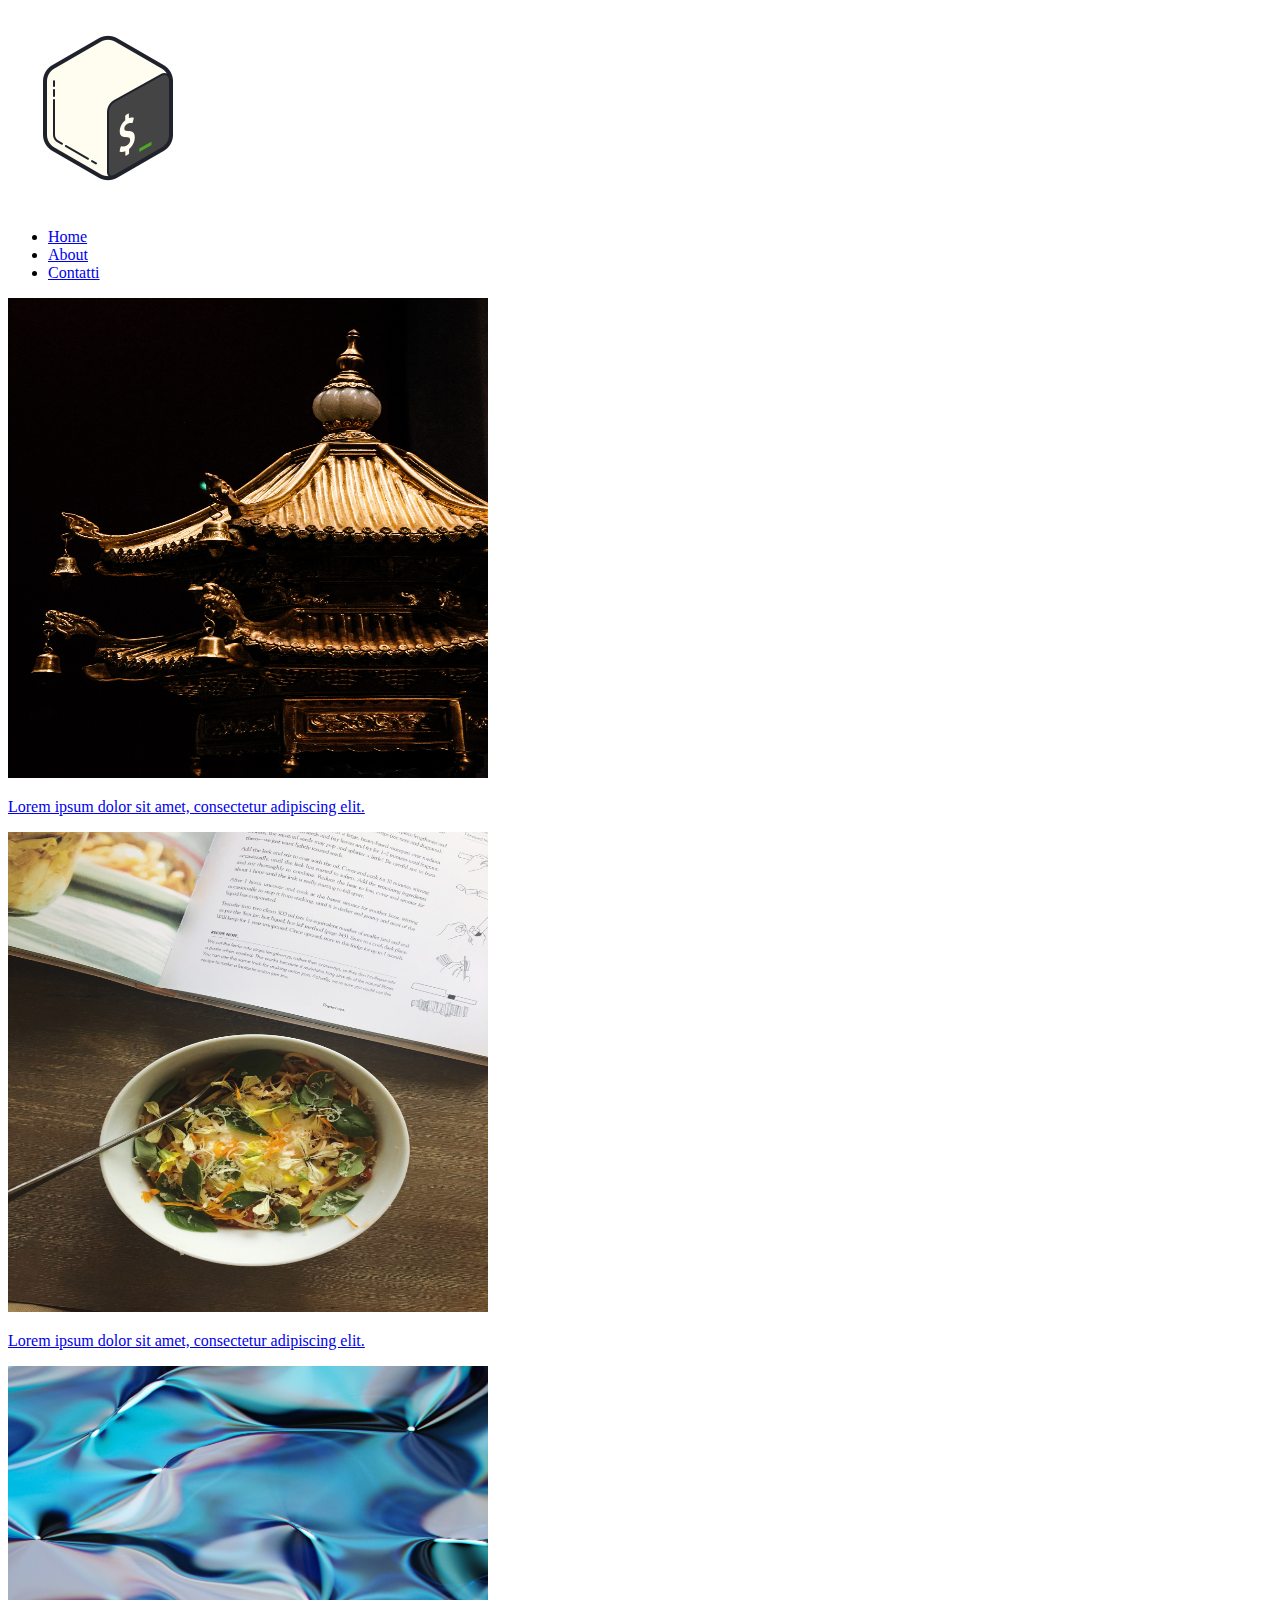
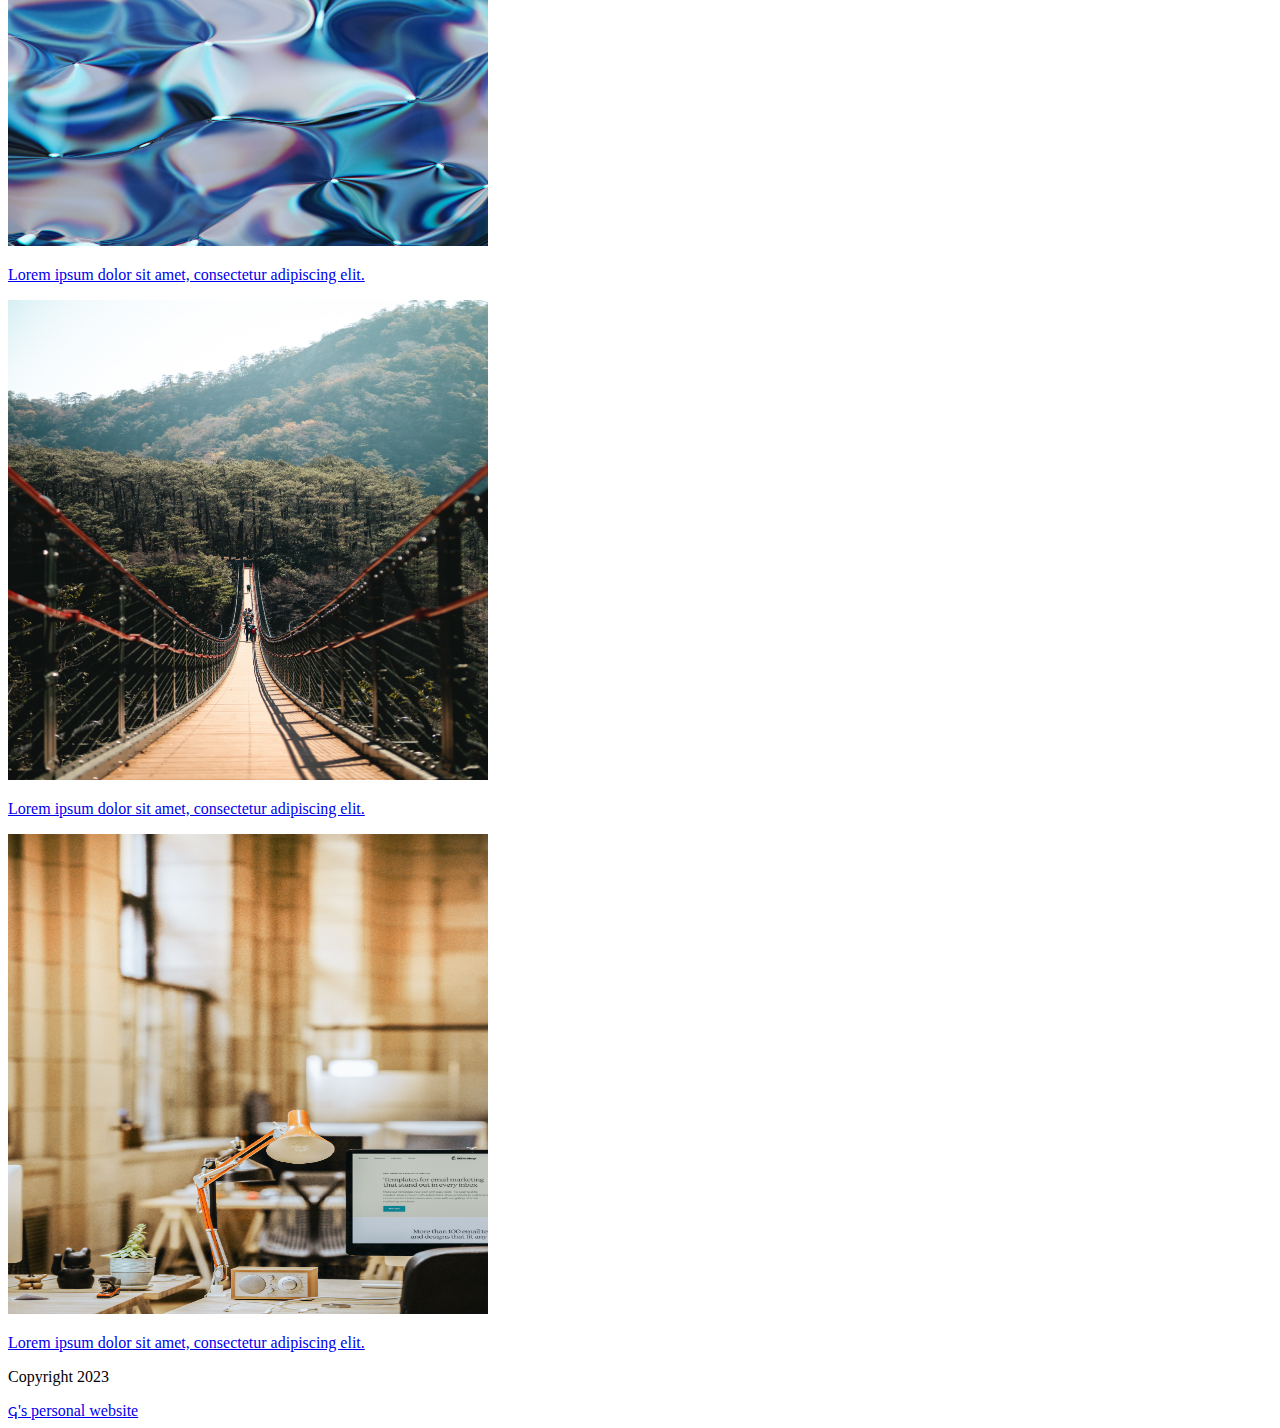
==== index.html @ 1bf73c7d "favicon" ====
<!DOCTYPE html>
<html>
<head>
	<meta charset="utf-8">
	<meta name="viewport" content="width=device-width, initial-scale=1">
	<title>Portfolio - Gian</title>
	<link rel="apple-touch-icon" sizes="180x180" href="images/apple-touch-icon.png">
	<link rel="icon" type="image/png" sizes="32x32" href="images/favicon-32x32.png">
	<link rel="icon" type="image/png" sizes="16x16" href="images/favicon-16x16.png">
	<link rel="manifest" href="images/site.webmanifest">
	<link rel="mask-icon" href="images/safari-pinned-tab.svg" color="#5bbad5">
	<meta name="msapplication-TileColor" content="#da532c">
	<meta name="theme-color" content="#ffffff">
</head>
<body>
	<header>
		<div class="logo-container">
			<a href="index.html"><img src="images/bash-200.png" alt="logo"></a>
		</div>
	</header>
	<nav>
		<ul>
			<li><a href="index.html">Home</a></li>
			<li><a href="about.html">About</a></li>
			<li><a href="contact.html">Contatti</a></li>
		</ul>
	</nav>
	<main id="main-content">
		<div class="container">
			<section id="gallery">
				<div class="item">
					<a href="https://pedriolo.it">
						<div class="picture">
							<img src="images/img5.jpg" alt="immagine di pedriolo.it" style="width: 480px; height: 480px;">
						</div>
						<div class="caption">
							<p>Lorem ipsum dolor sit amet, consectetur adipiscing elit.</p>
						</div>
					</a>
				</div>
				<div class="item">
					<a href="https://terminalsangiorgio.it">
						<div class="picture">
							<img src="images/img4.jpg" alt="" style="width: 480px; height: 480px;">
						</div>
						<div class="caption">
							<p>Lorem ipsum dolor sit amet, consectetur adipiscing elit.</p>
						</div>
					</a>
				</div>
				<div class="item">
					<a href="https://dday.it">
						<div class="picture">
							<img src="images/img3.jpg" alt="" style="width: 480px; height: 480px;">
						</div>
						<div class="caption">
							<p>Lorem ipsum dolor sit amet, consectetur adipiscing elit.</p>
						</div>
					</a>
				</div>
				<div class="item">
					<a href="https://corriere.it">
						<div class="picture">
							<img src="images/img2.jpg" alt="" style="width: 480px; height: 480px;">
						</div>
						<div class="caption">
							<p>Lorem ipsum dolor sit amet, consectetur adipiscing elit.</p>
						</div>
					</a>
				</div>
				<div class="item">
					<a href="https://youtube.it">
						<div class="picture">
							<img src="images/img1.jpg" alt="" style="width: 480px; height: 480px;">
						</div>
						<div class="caption">
							<p>Lorem ipsum dolor sit amet, consectetur adipiscing elit.</p>
						</div>
					</a>
				</div>
			</section>
		</div>
	</main>
	<footer class="main">
		<p>Copyright 2023</p>
		<div class="social">
			<a href="https://projectblackbook.cloud/">𐌾's personal website</a>
		</div>
	</footer>
</body>
</html>
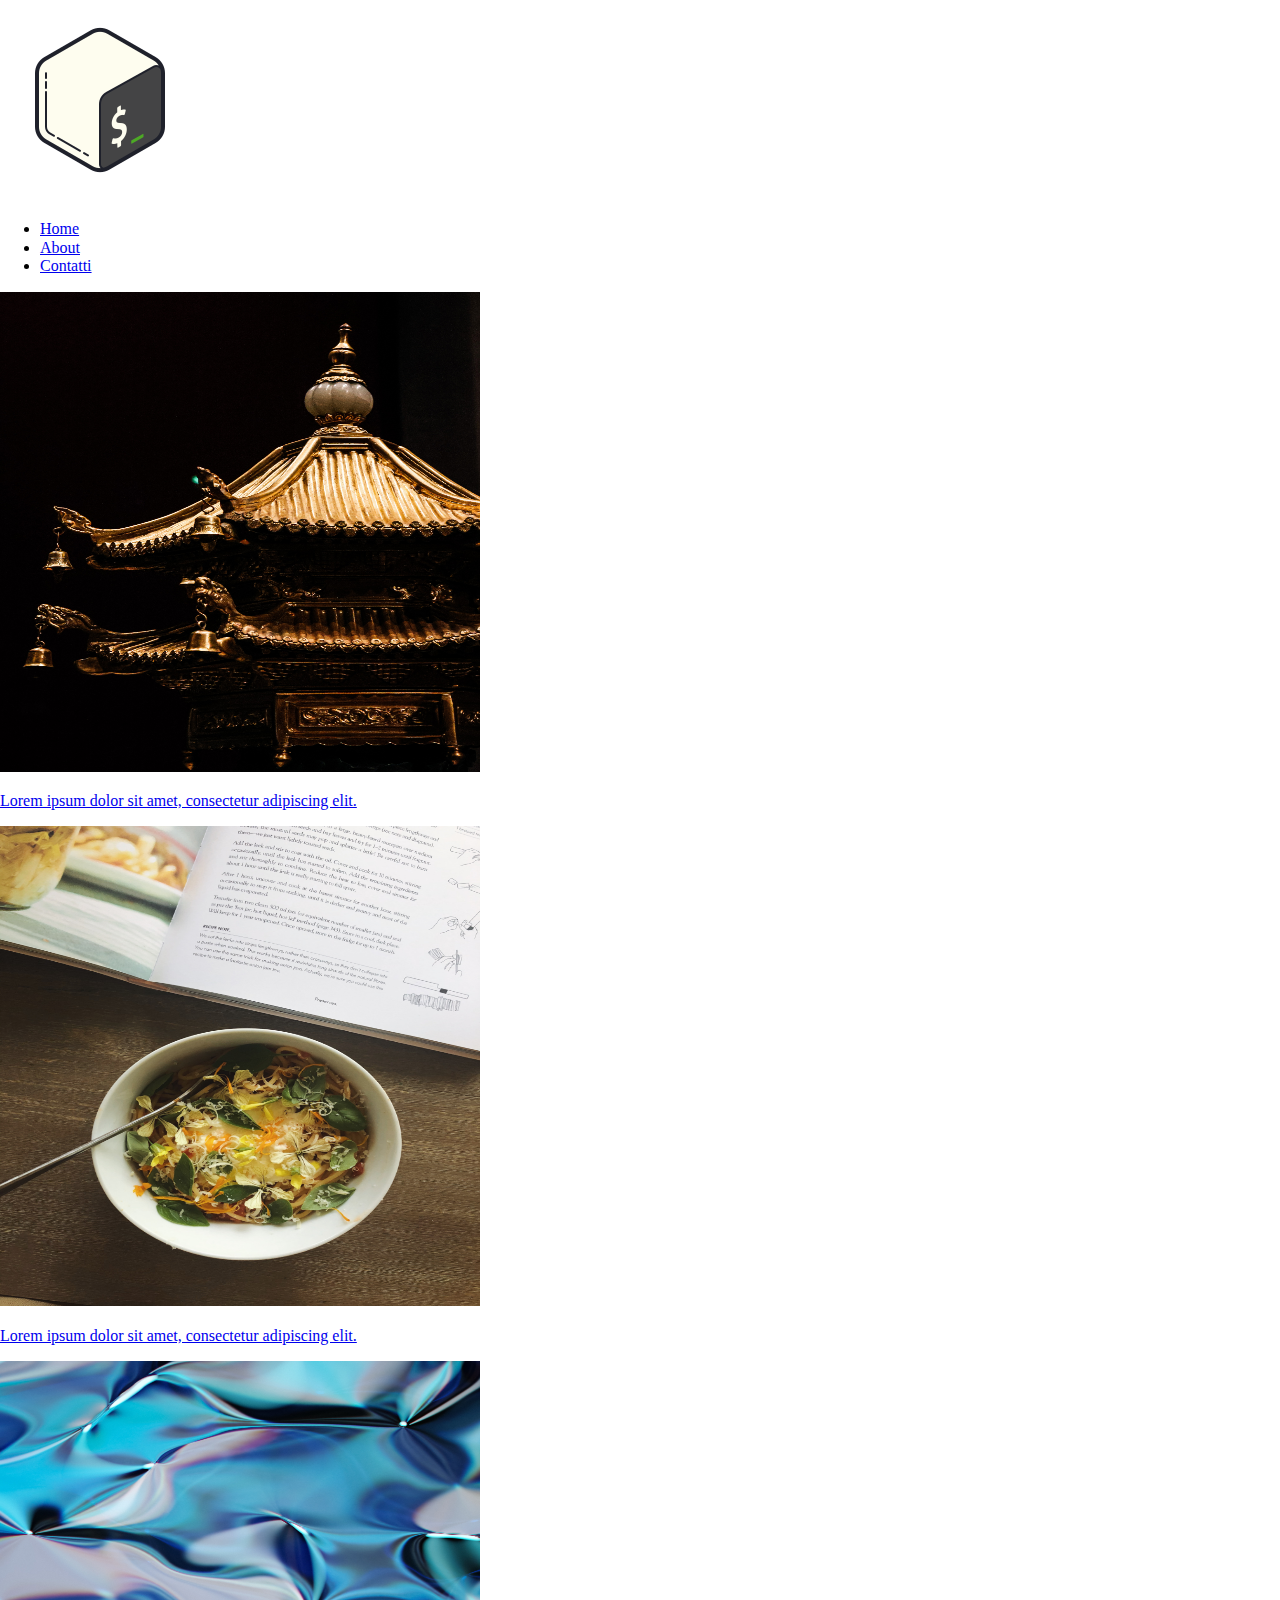
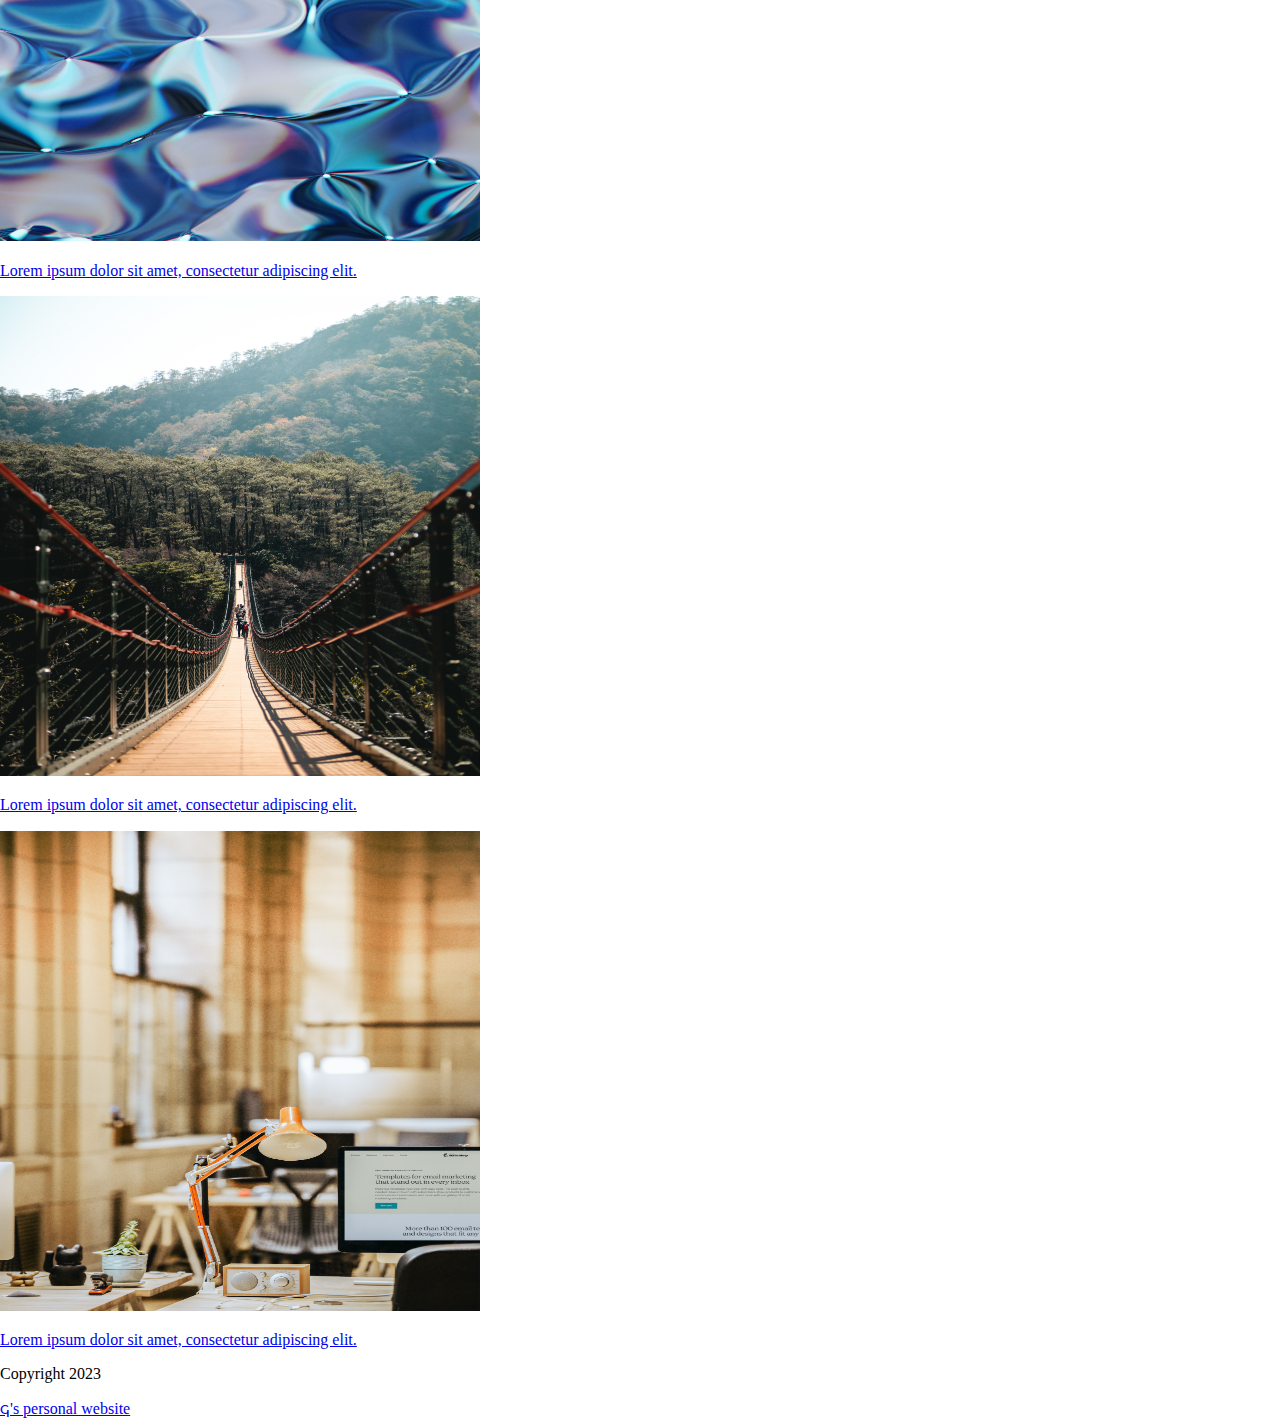
==== commit abaa7de0: "normalize css" ====
--- a/index.html
+++ b/index.html
@@ -11,6 +11,7 @@
 	<link rel="mask-icon" href="images/safari-pinned-tab.svg" color="#5bbad5">
 	<meta name="msapplication-TileColor" content="#da532c">
 	<meta name="theme-color" content="#ffffff">
+	<link rel="stylesheet" type="text/css" href="styles/normalize.css">
 </head>
 <body>
 	<header>
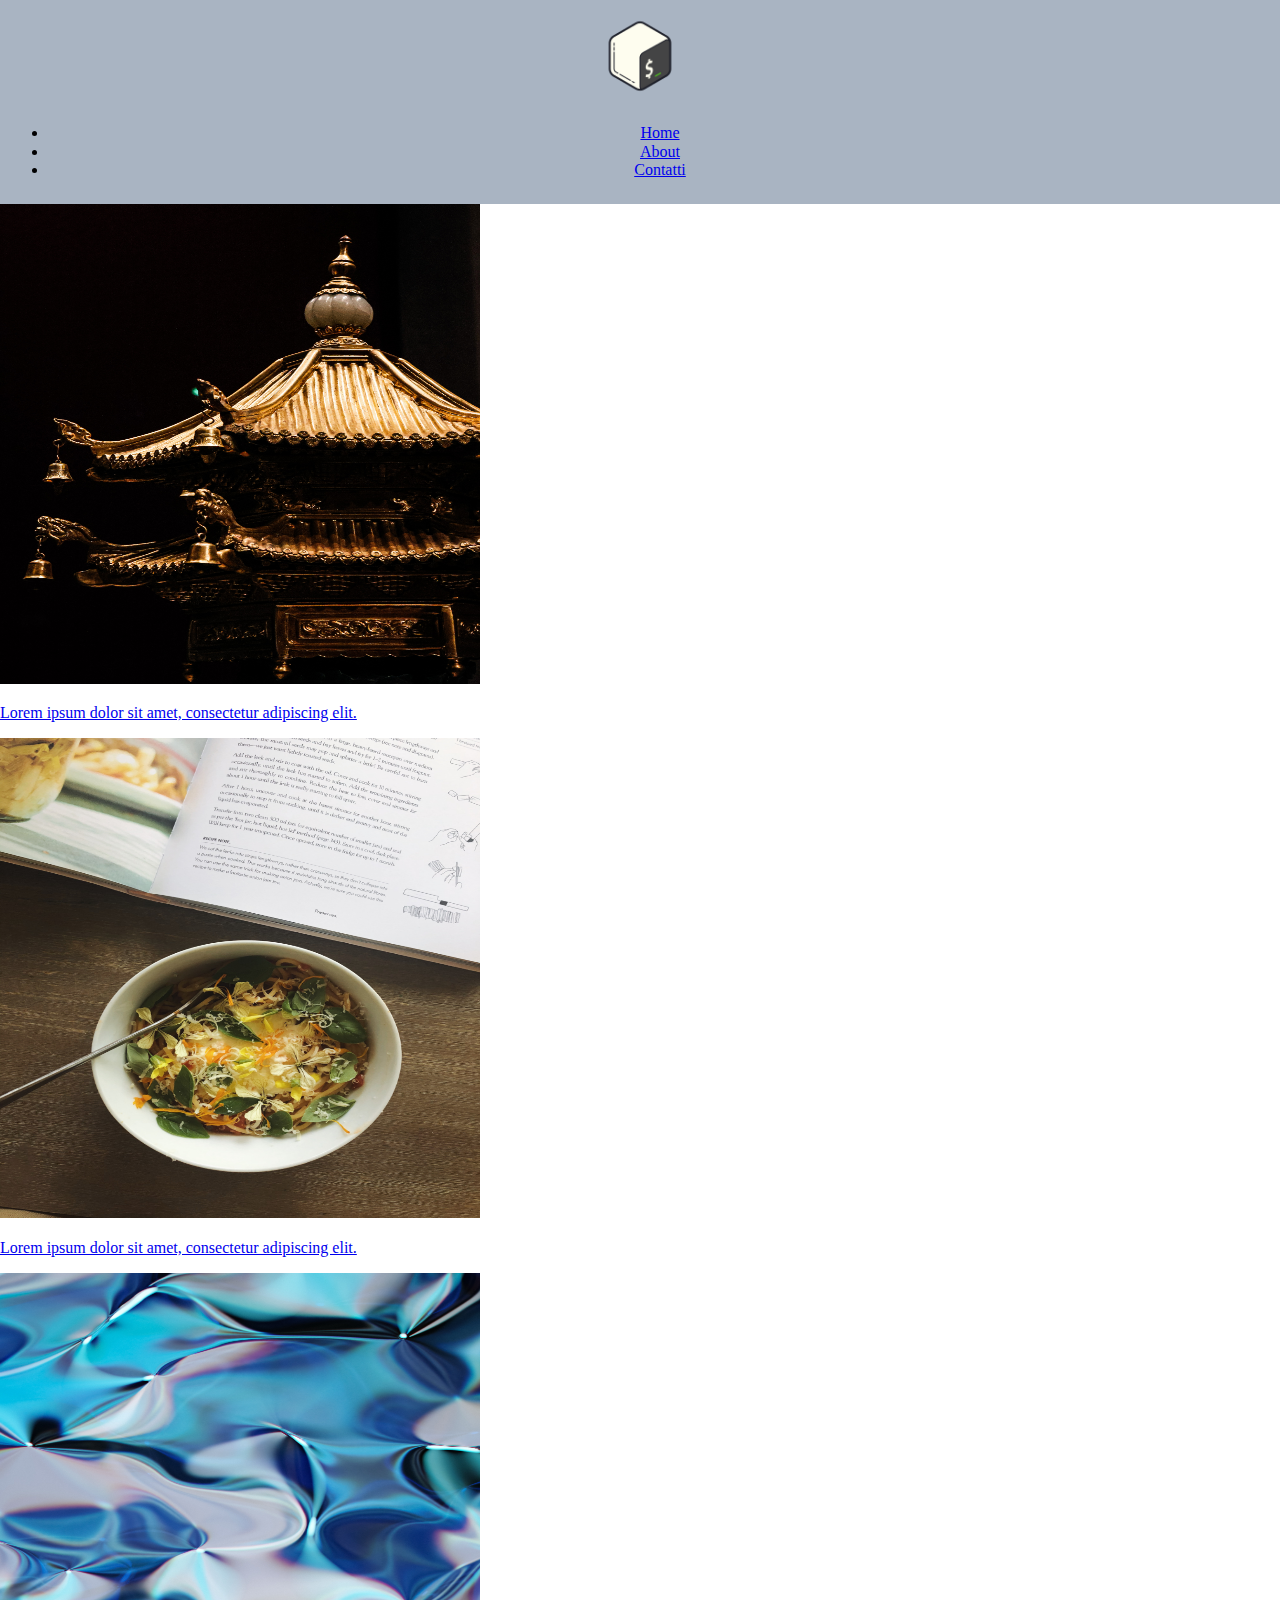
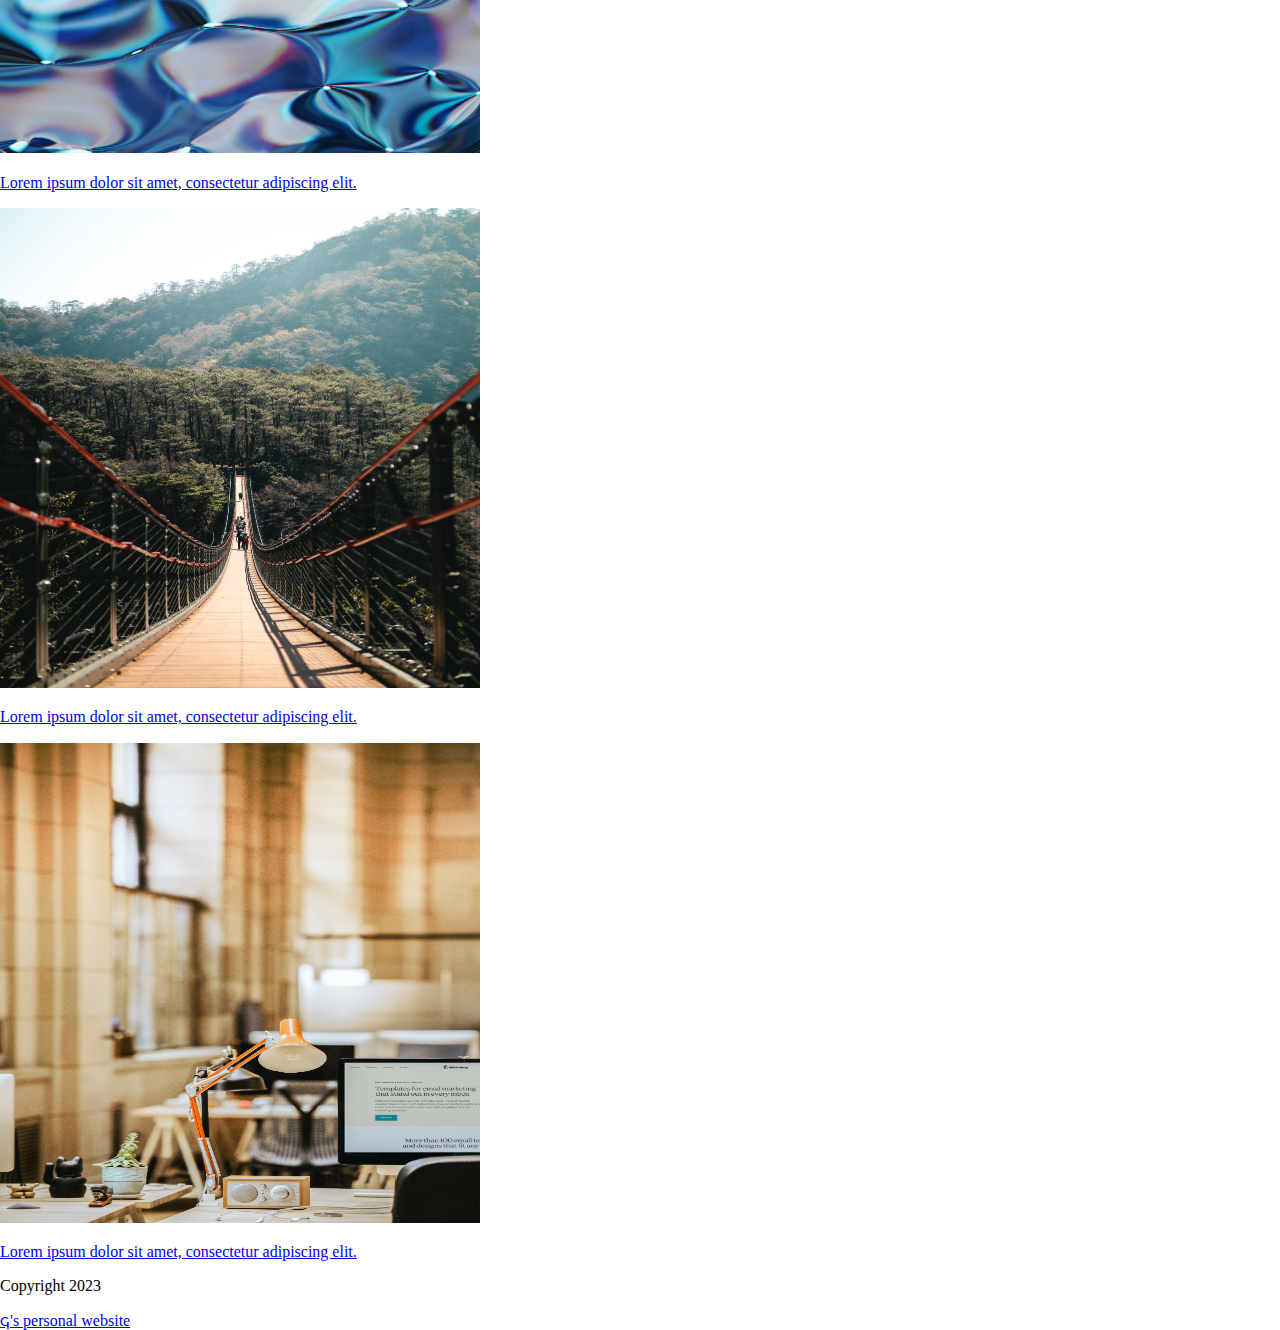
==== commit c17bf3bf: "vs code commit" ====
--- a/index.html
+++ b/index.html
@@ -12,20 +12,22 @@
 	<meta name="msapplication-TileColor" content="#da532c">
 	<meta name="theme-color" content="#ffffff">
 	<link rel="stylesheet" type="text/css" href="styles/normalize.css">
+	<link rel="stylesheet" type="text/css" href="styles/main.css">
 </head>
 <body>
 	<header>
 		<div class="logo-container">
 			<a href="index.html"><img src="images/bash-200.png" alt="logo"></a>
 		</div>
+	
+		<nav>
+			<ul>
+				<li><a href="index.html">Home</a></li>
+				<li><a href="about.html">About</a></li>
+				<li><a href="contact.html">Contatti</a></li>
+			</ul>
+		</nav>
 	</header>
-	<nav>
-		<ul>
-			<li><a href="index.html">Home</a></li>
-			<li><a href="about.html">About</a></li>
-			<li><a href="contact.html">Contatti</a></li>
-		</ul>
-	</nav>
 	<main id="main-content">
 		<div class="container">
 			<section id="gallery">
--- a/styles/main.css
+++ b/styles/main.css
@@ -0,0 +1,9 @@
+header{
+	background-color: #A9B4C2;
+	text-align: center;
+	padding: 8px;
+}
+
+header img{
+	width:96px;
+}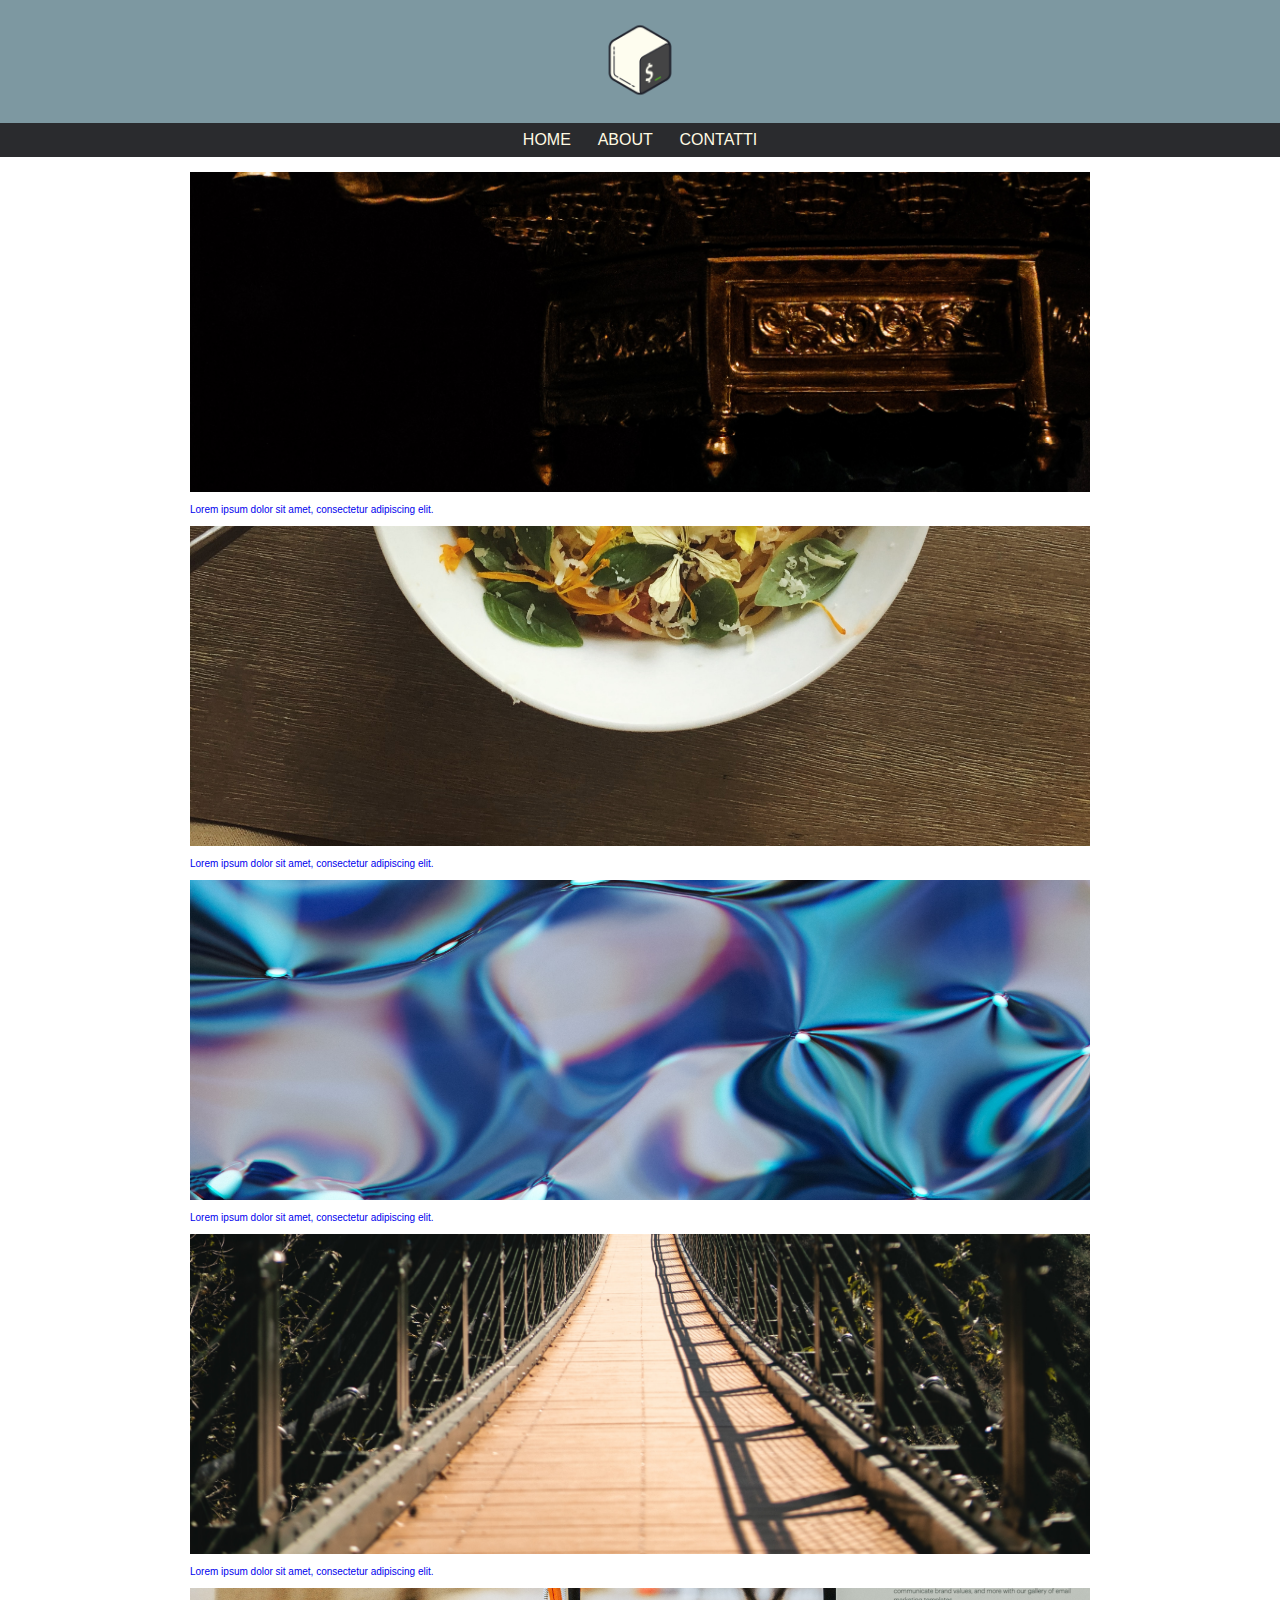
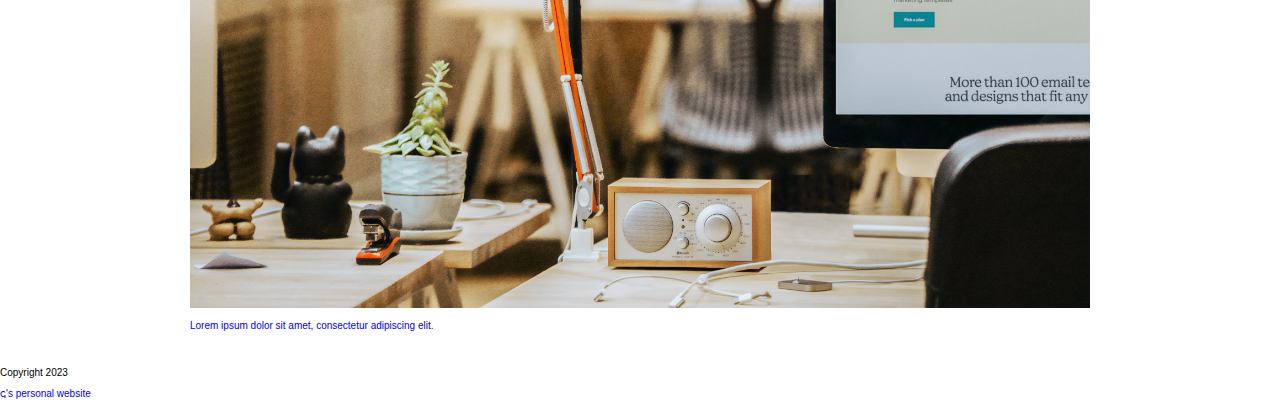
==== commit 1284f97e: "styling" ====
--- a/index.html
+++ b/index.html
@@ -1,94 +1,109 @@
 <!DOCTYPE html>
 <html>
-<head>
-	<meta charset="utf-8">
-	<meta name="viewport" content="width=device-width, initial-scale=1">
-	<title>Portfolio - Gian</title>
-	<link rel="apple-touch-icon" sizes="180x180" href="images/apple-touch-icon.png">
-	<link rel="icon" type="image/png" sizes="32x32" href="images/favicon-32x32.png">
-	<link rel="icon" type="image/png" sizes="16x16" href="images/favicon-16x16.png">
-	<link rel="manifest" href="images/site.webmanifest">
-	<link rel="mask-icon" href="images/safari-pinned-tab.svg" color="#5bbad5">
-	<meta name="msapplication-TileColor" content="#da532c">
-	<meta name="theme-color" content="#ffffff">
-	<link rel="stylesheet" type="text/css" href="styles/normalize.css">
-	<link rel="stylesheet" type="text/css" href="styles/main.css">
-</head>
-<body>
-	<header>
-		<div class="logo-container">
-			<a href="index.html"><img src="images/bash-200.png" alt="logo"></a>
-		</div>
-	
-		<nav>
-			<ul>
-				<li><a href="index.html">Home</a></li>
-				<li><a href="about.html">About</a></li>
-				<li><a href="contact.html">Contatti</a></li>
-			</ul>
-		</nav>
-	</header>
-	<main id="main-content">
-		<div class="container">
-			<section id="gallery">
-				<div class="item">
-					<a href="https://pedriolo.it">
-						<div class="picture">
-							<img src="images/img5.jpg" alt="immagine di pedriolo.it" style="width: 480px; height: 480px;">
-						</div>
-						<div class="caption">
-							<p>Lorem ipsum dolor sit amet, consectetur adipiscing elit.</p>
-						</div>
-					</a>
-				</div>
-				<div class="item">
-					<a href="https://terminalsangiorgio.it">
-						<div class="picture">
-							<img src="images/img4.jpg" alt="" style="width: 480px; height: 480px;">
-						</div>
-						<div class="caption">
-							<p>Lorem ipsum dolor sit amet, consectetur adipiscing elit.</p>
-						</div>
-					</a>
-				</div>
-				<div class="item">
-					<a href="https://dday.it">
-						<div class="picture">
-							<img src="images/img3.jpg" alt="" style="width: 480px; height: 480px;">
-						</div>
-						<div class="caption">
-							<p>Lorem ipsum dolor sit amet, consectetur adipiscing elit.</p>
-						</div>
-					</a>
-				</div>
-				<div class="item">
-					<a href="https://corriere.it">
-						<div class="picture">
-							<img src="images/img2.jpg" alt="" style="width: 480px; height: 480px;">
-						</div>
-						<div class="caption">
-							<p>Lorem ipsum dolor sit amet, consectetur adipiscing elit.</p>
-						</div>
-					</a>
-				</div>
-				<div class="item">
-					<a href="https://youtube.it">
-						<div class="picture">
-							<img src="images/img1.jpg" alt="" style="width: 480px; height: 480px;">
-						</div>
-						<div class="caption">
-							<p>Lorem ipsum dolor sit amet, consectetur adipiscing elit.</p>
-						</div>
-					</a>
-				</div>
-			</section>
-		</div>
-	</main>
-	<footer class="main">
-		<p>Copyright 2023</p>
-		<div class="social">
-			<a href="https://projectblackbook.cloud/">𐌾's personal website</a>
-		</div>
-	</footer>
-</body>
-</html>+  <head>
+    <meta charset="utf-8" />
+    <meta name="viewport" content="width=device-width, initial-scale=1" />
+    <title>Portfolio - Gian</title>
+    <link
+      rel="apple-touch-icon"
+      sizes="180x180"
+      href="images/apple-touch-icon.png"
+    />
+    <link
+      rel="icon"
+      type="image/png"
+      sizes="32x32"
+      href="images/favicon-32x32.png"
+    />
+    <link
+      rel="icon"
+      type="image/png"
+      sizes="16x16"
+      href="images/favicon-16x16.png"
+    />
+    <link rel="manifest" href="images/site.webmanifest" />
+    <link rel="mask-icon" href="images/safari-pinned-tab.svg" color="#5bbad5" />
+    <meta name="msapplication-TileColor" content="#da532c" />
+    <meta name="theme-color" content="#ffffff" />
+    <link rel="stylesheet" type="text/css" href="styles/normalize.css" />
+    <link rel="stylesheet" type="text/css" href="styles/main.css" />
+  </head>
+
+  <body>
+    <header>
+      <div class="logo-container">
+        <a href="index.html"><img src="images/bash-200.png" alt="logo" /></a>
+      </div>
+
+      <nav>
+        <ul>
+          <li><a href="index.html">Home</a></li>
+          <li><a href="about.html">About</a></li>
+          <li><a href="contact.html">Contatti</a></li>
+        </ul>
+      </nav>
+    </header>
+    <main id="main-content">
+      <div class="container">
+        <section id="gallery">
+          <div class="item">
+            <a href="https://pedriolo.it">
+              <div class="picture">
+                <img src="images/img5.jpg" alt="immagine di pedriolo.it" />
+              </div>
+              <div class="caption">
+                <p>Lorem ipsum dolor sit amet, consectetur adipiscing elit.</p>
+              </div>
+            </a>
+          </div>
+          <div class="item">
+            <a href="https://terminalsangiorgio.it">
+              <div class="picture">
+                <img src="images/img4.jpg" alt="" />
+              </div>
+              <div class="caption">
+                <p>Lorem ipsum dolor sit amet, consectetur adipiscing elit.</p>
+              </div>
+            </a>
+          </div>
+          <div class="item">
+            <a href="https://dday.it">
+              <div class="picture">
+                <img src="images/img3.jpg" alt="" />
+              </div>
+              <div class="caption">
+                <p>Lorem ipsum dolor sit amet, consectetur adipiscing elit.</p>
+              </div>
+            </a>
+          </div>
+          <div class="item">
+            <a href="https://corriere.it">
+              <div class="picture">
+                <img src="images/img2.jpg" alt="" />
+              </div>
+              <div class="caption">
+                <p>Lorem ipsum dolor sit amet, consectetur adipiscing elit.</p>
+              </div>
+            </a>
+          </div>
+          <div class="item">
+            <a href="https://youtube.it">
+              <div class="picture">
+                <img src="images/img1.jpg" alt="" />
+              </div>
+              <div class="caption">
+                <p>Lorem ipsum dolor sit amet, consectetur adipiscing elit.</p>
+              </div>
+            </a>
+          </div>
+        </section>
+      </div>
+    </main>
+    <footer class="main">
+      <p>Copyright 2023</p>
+      <div class="social">
+        <a href="https://projectblackbook.cloud/">𐌾's personal website</a>
+      </div>
+    </footer>
+  </body>
+</html>
--- a/styles/main.css
+++ b/styles/main.css
@@ -1,9 +1,63 @@
+html{
+	font-size: 62.5%;
+}
+
+body {
+	font-family: 'Segoe UI', Tahoma, Geneva, Verdana, sans-serif;
+}
+
+a{
+	text-decoration: none;
+}
+
+.container{
+	max-width: 900px;
+	margin: 0 auto;
+	padding: 0 15px;
+}
+
 header{
-	background-color: #A9B4C2;
+	background-color: #7D98A1;
 	text-align: center;
-	padding: 8px;
 }
 
 header img{
 	width:96px;
+}
+
+.logo-container{
+	padding: 12px;
+}
+
+nav{
+	background-color: #2A2B2E;	
+}
+
+nav ul{
+	padding: 0px;
+	margin: 0px;
+}
+
+nav ul li{
+	display: inline-block;
+	padding: 8px 12px;
+	list-style-type: none;
+}
+
+nav ul li a{
+	color: #FFFAE3;
+	text-transform: uppercase;
+	font-size: 1.6rem;
+}
+
+#gallery{
+	padding-top: 15px;
+	padding-bottom: 15px;
+}
+
+#gallery img{
+	width: 100%;
+	height: 320px;
+	object-fit: cover;
+	object-position: bottom;
 }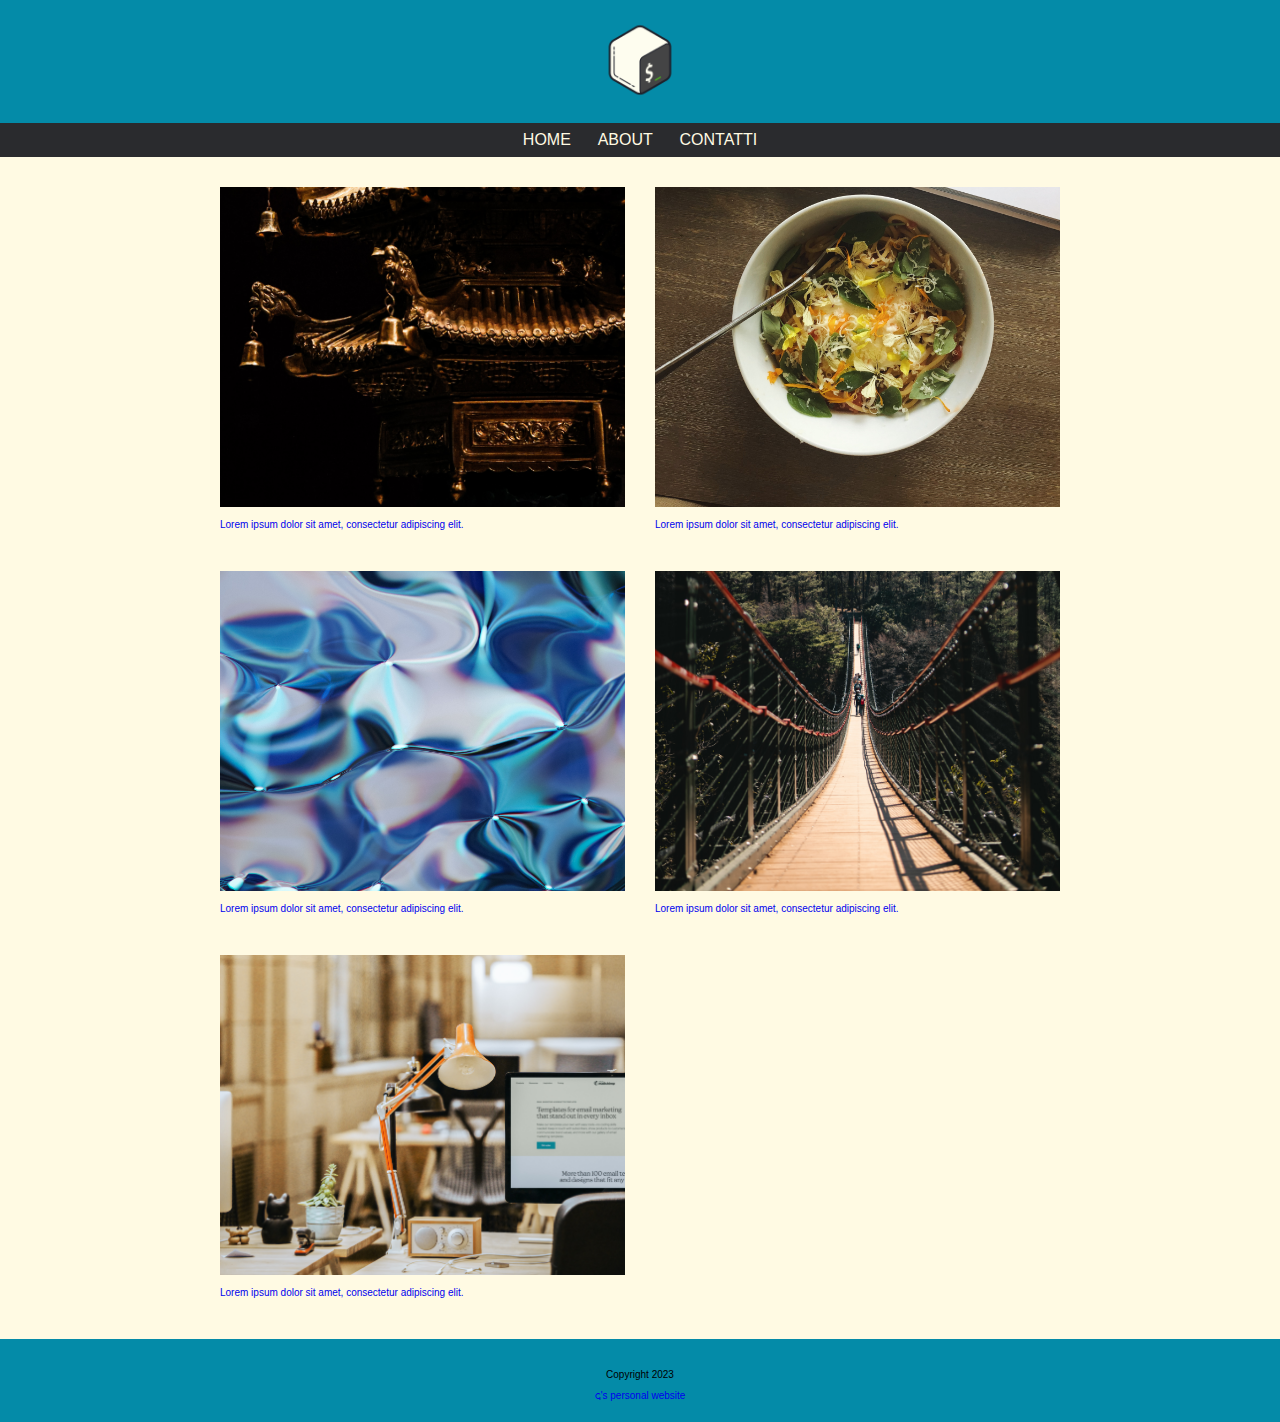
==== commit 5abe74a2: "flex e clear" ====
--- a/index.html
+++ b/index.html
@@ -45,7 +45,7 @@
     </header>
     <main id="main-content">
       <div class="container">
-        <section id="gallery">
+        <section id="gallery" class="clearfix">
           <div class="item">
             <a href="https://pedriolo.it">
               <div class="picture">
--- a/styles/main.css
+++ b/styles/main.css
@@ -1,3 +1,7 @@
+*{
+	box-sizing: border-box;
+}
+
 html{
 	font-size: 62.5%;
 }
@@ -16,8 +20,14 @@
 	padding: 0 15px;
 }
 
+.clearfix::after{
+	content: "";
+	clear: both;
+	display: table;
+}
+
 header{
-	background-color: #7D98A1;
+	background-color: #048BA8;
 	text-align: center;
 }
 
@@ -50,6 +60,10 @@
 	font-size: 1.6rem;
 }
 
+#main-content{
+	background-color: #FFFAE3;
+}
+
 #gallery{
 	padding-top: 15px;
 	padding-bottom: 15px;
@@ -60,4 +74,16 @@
 	height: 320px;
 	object-fit: cover;
 	object-position: bottom;
+}
+
+#gallery .item{
+	float: left;
+	width: 50%;
+	padding: 15px;
+}
+
+footer.main{
+	background-color: #048BA8;
+	text-align: center;
+	padding: 20px;
 }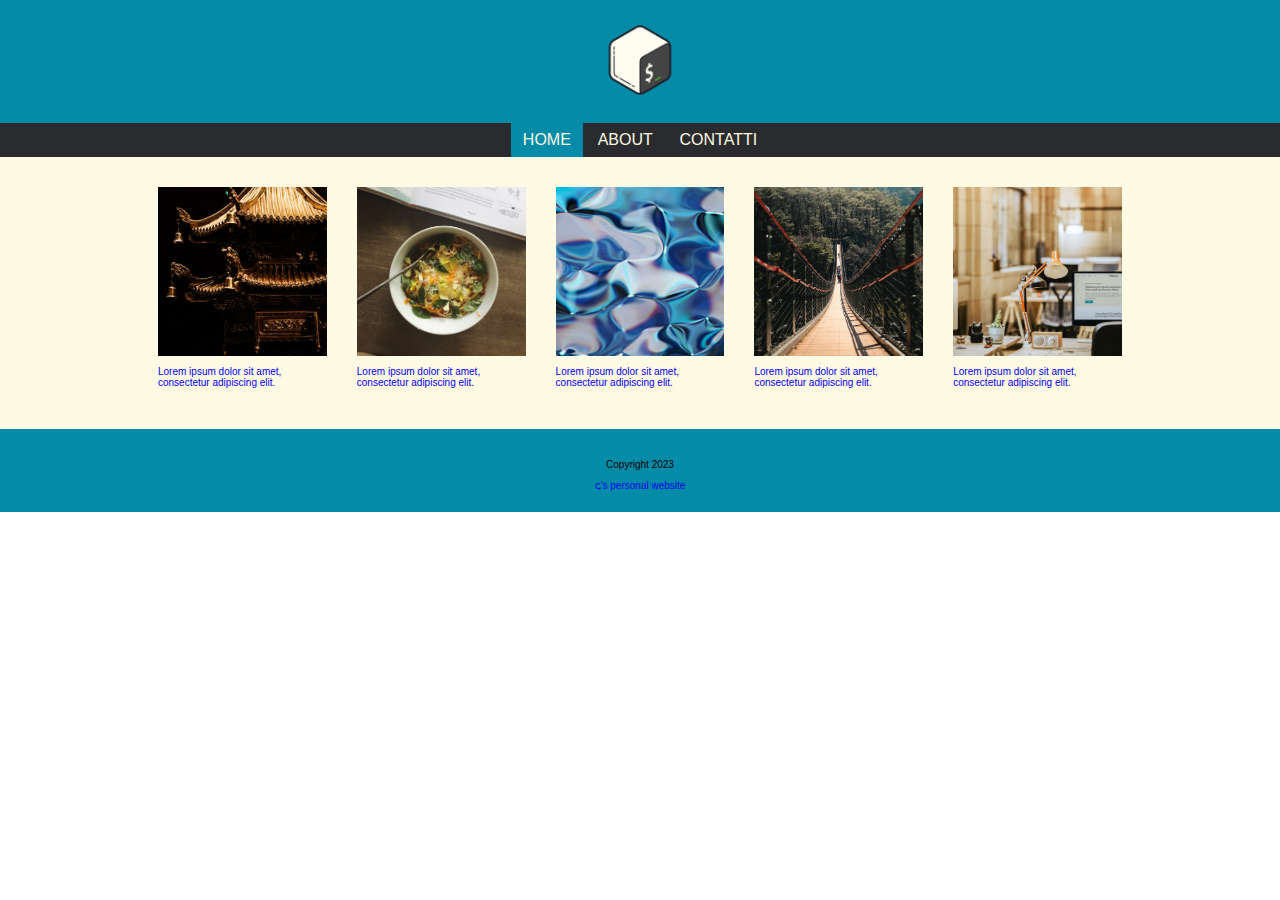
==== commit 45b54c16: "ottimizzazione UI" ====
--- a/index.html
+++ b/index.html
@@ -37,7 +37,7 @@
 
       <nav>
         <ul>
-          <li><a href="index.html">Home</a></li>
+          <li class="active"><a href="index.html">Home</a></li>
           <li><a href="about.html">About</a></li>
           <li><a href="contact.html">Contatti</a></li>
         </ul>
--- a/styles/main.css
+++ b/styles/main.css
@@ -15,7 +15,7 @@
 }
 
 .container{
-	max-width: 900px;
+	max-width: 80%;
 	margin: 0 auto;
 	padding: 0 15px;
 }
@@ -25,6 +25,14 @@
 	clear: both;
 	display: table;
 }
+
+.active{
+	background-color: #048BA8;
+}
+
+
+
+
 
 header{
 	background-color: #048BA8;
@@ -71,19 +79,67 @@
 
 #gallery img{
 	width: 100%;
-	height: 320px;
+	max-height: 320px;
+	aspect-ratio: 1 / 1;
 	object-fit: cover;
 	object-position: bottom;
 }
 
 #gallery .item{
 	float: left;
-	width: 50%;
 	padding: 15px;
+}
+
+#gallery .picture{
+	line-height: 0;
 }
 
 footer.main{
 	background-color: #048BA8;
 	text-align: center;
 	padding: 20px;
+}
+
+
+@media only screen and (max-width: 511px){
+	#gallery .item{
+		width: 100%;
+	}
+}
+
+@media only screen and (min-width: 512px){
+	#gallery .item{
+		width: 50%;
+	}
+}
+
+@media only screen and (min-width: 768px){
+	#gallery .item{
+		width: 33.333%;
+		transition: opacity 0.2s;
+	}
+
+	#gallery .item:hover{
+		opacity: 0.8;
+	}
+
+	nav ul li{
+		transition: background .2s;
+	}
+
+	nav ul li:hover{
+		background-color: #048BA8;
+	}
+}
+
+@media only screen and (min-width: 1024px){
+	#gallery .item{
+		width: 25%;
+	}
+}
+
+@media only screen and (min-width: 1280px){
+	#gallery .item{
+		width: 20%;
+	}
 }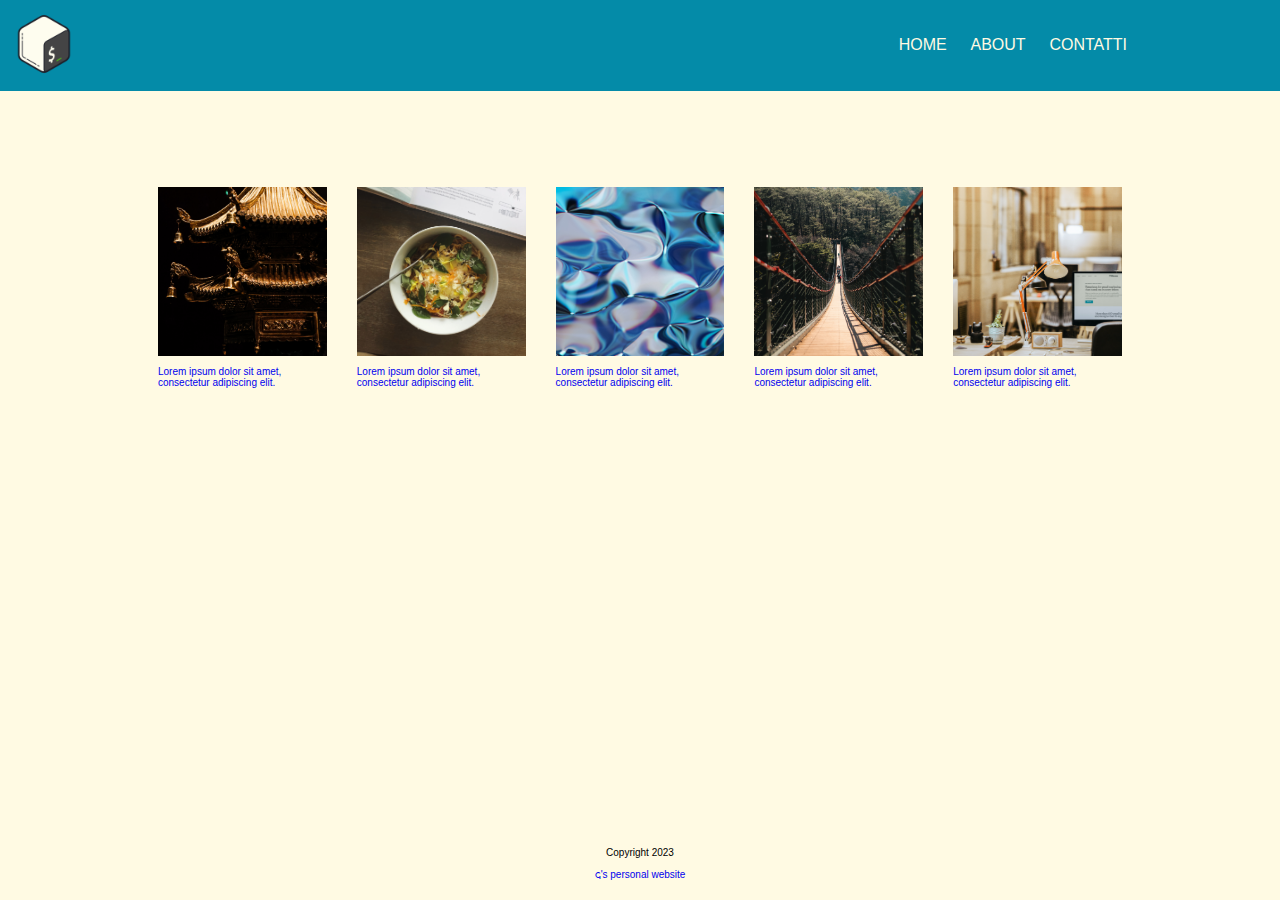
==== commit 1b173630: "commit finale" ====
--- a/index.html
+++ b/index.html
@@ -45,7 +45,7 @@
     </header>
     <main id="main-content">
       <div class="container">
-        <section id="gallery" class="clearfix">
+        <section id="gallery">
           <div class="item">
             <a href="https://pedriolo.it">
               <div class="picture">
--- a/styles/main.css
+++ b/styles/main.css
@@ -20,31 +20,39 @@
 	padding: 0 15px;
 }
 
-.clearfix::after{
+/* .clearfix::after{
 	content: "";
 	clear: both;
 	display: table;
-}
+} */
 
 .active{
 	background-color: #048BA8;
 }
 
-
-
-
+img{
+	width: 100%;
+}
+
+main{
+	min-height: calc(100vh - 83px);
+	padding-top: 156.891px;
+}
 
 header{
 	background-color: #048BA8;
 	text-align: center;
+	position: fixed;
+	top: 0;
+	width: 100%;
 }
 
 header img{
-	width:96px;
+	width:80px;
 }
 
 .logo-container{
-	padding: 12px;
+	padding: 4px;
 }
 
 nav{
@@ -60,6 +68,8 @@
 	display: inline-block;
 	padding: 8px 12px;
 	list-style-type: none;
+	margin-left: -1px;
+	margin-right: -2px;
 }
 
 nav ul li a{
@@ -75,6 +85,8 @@
 #gallery{
 	padding-top: 15px;
 	padding-bottom: 15px;
+	display: flex;
+	flex-wrap: wrap;
 }
 
 #gallery img{
@@ -86,16 +98,61 @@
 }
 
 #gallery .item{
-	float: left;
+	/* float: left; */
+	/* flex: 0 1 50%; */
 	padding: 15px;
+	/* position: relative; */
 }
 
 #gallery .picture{
 	line-height: 0;
 }
 
+#about img{
+	border-radius: 100%;
+	padding: 25px;
+}
+
+#about .description p, h1{
+	margin: 0;
+	padding: 12;
+}
+
+#contacts .info p,h1{
+	margin: 0;
+	padding: 12px;
+	text-align: justify;
+}
+
+#contacts .contact h1{
+	margin: 0;
+	padding: 12px;
+}
+
+#contacts ul{
+	list-style-type: none;
+	padding: 12px;
+	margin: 0;
+}
+
+#contacts ul li{
+	margin: auto;
+	padding-bottom: 6px;
+}
+
+/* #contacts .material-symbols-outlined{
+	float:left;
+} */
+
+/* #contacts .contact p{
+	margin: 0;
+	padding-left: 12px;
+	padding-right: 12px;
+	padding-top: 12px;
+} */
+
 footer.main{
-	background-color: #048BA8;
+	background-color: #FFFAE3;
 	text-align: center;
 	padding: 20px;
 }
@@ -123,12 +180,53 @@
 		opacity: 0.8;
 	}
 
+	#about img{
+		padding: 25px;
+		width: 70%;
+	}
+
+	#about .profile-pic{
+		float: left;
+		width: 50%;
+		padding: 15px;
+	}
+
+	#about .description{
+		float: right;
+		width: 50%;
+		padding: 15px;
+	}
+
+	#contacts .info{
+		float: left;
+		width: 75%;
+		padding: 15px;
+	}
+
+	#contacts .contact{
+		float: right;
+		width: 25%;
+		padding: 15px;
+	}
+
+	header{
+		display: flex;
+		justify-content: space-between;
+		align-items: center;
+	}
+
+	nav{
+		background-color: #048BA8;
+		margin-right: 10%;
+		padding-right: 15px;
+	}
+
 	nav ul li{
 		transition: background .2s;
 	}
 
 	nav ul li:hover{
-		background-color: #048BA8;
+		background-color: #2A2B2E;
 	}
 }
 
@@ -142,4 +240,13 @@
 	#gallery .item{
 		width: 20%;
 	}
+}
+
+.material-symbols-outlined {
+  font-variation-settings:
+  'FILL' 1,
+  'wght' 700,
+  'GRAD' 0,
+  'opsz' 20;
+  font-size: 12px;
 }